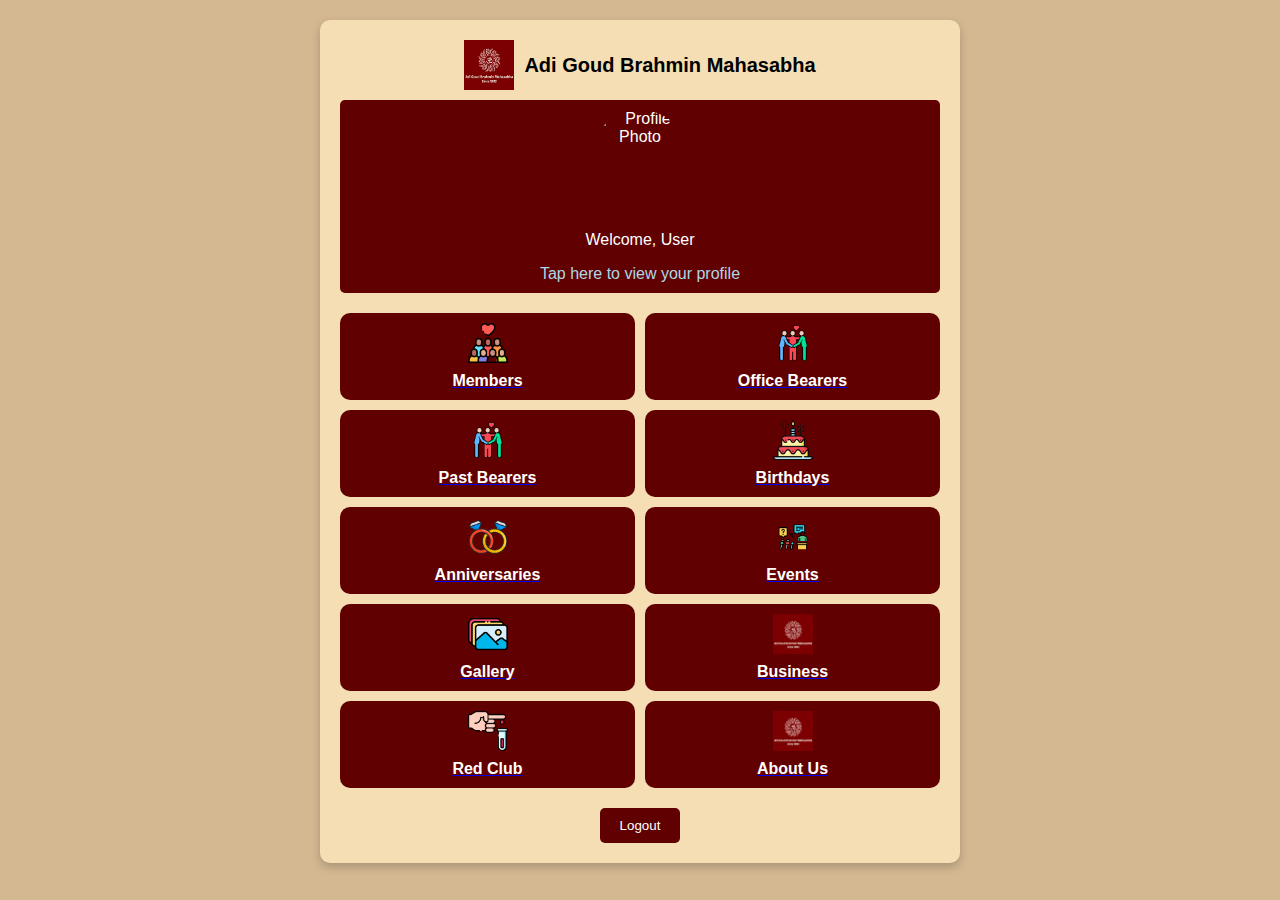
==== dashboard.html @ 6589a2c8 "Add files via upload" ====
<!DOCTYPE html>
<html lang="en">
<head>
    <meta charset="UTF-8">
    <meta name="viewport" content="width=device-width, initial-scale=1.0">
    <title>Dashboard - Adi Goud Brahmin Mahasabha</title>
    <link rel="stylesheet" href="./css/dashboard.css">
    <!-- ✅ Firebase SDKs -->
    <script src="https://www.gstatic.com/firebasejs/9.6.11/firebase-app-compat.js"></script>
    <script src="https://www.gstatic.com/firebasejs/9.6.11/firebase-firestore-compat.js"></script>
</head>
<body>
    <div class="main-container">  <!-- This is the new box for all content -->
        <header>
            <img src="./assets/logo.png" alt="Logo" class="logo">
            <h1>Adi Goud Brahmin Mahasabha</h1>
        </header>

        <div class="profile-box">
            <img id="userPhoto" src="./assets/default-user.png" alt="Profile Photo" class="profile-photo">
            <div class="profile-text">
                <p>Welcome, <span id="userName">User</span></p>
                <a href="#" id="viewProfileLink">Tap here to view your profile</a>

            </div>
        </div>
        

        <div class="menu">
            <div class="menu-item">
                <a href="members.html">
                    <img src="./icons/members.png" alt="Members">
                    <span>Members</span>
                </a>
            </div>
            <div class="menu-item">
                <a href="officeBearers.html">
                    <img src="./icons/officeb.png" alt="Office Bearers">
                    <span>Office Bearers</span>
                </a>
            </div>
            <div class="menu-item">
                <a href="pastBearers.html">
                    <img src="./icons/officeb.png" alt="Past Bearers">
                    <span>Past Bearers</span>
                </a>
            </div>
            <div class="menu-item">
                <a href="birthdays.html">
                    <img src="./icons/birthday.png" alt="Birthdays">
                    <span>Birthdays</span>
                </a>
            </div>
            <div class="menu-item">
                <a href="anniversary.html">
                    <img src="./icons/anniversary.png" alt="Anniversaries">
                    <span>Anniversaries</span>
                </a>
            </div>
            <div class="menu-item">
                <a href="events.html">
                    <img src="./icons/event.png" alt="Events">
                    <span>Events</span>
                </a>
            </div>
            <div class="menu-item">
                <a href="gallery.html">
                    <img src="./icons/gallery.png" alt="Gallery">
                    <span>Gallery</span>
                </a>
            </div>
            <div class="menu-item">
                <a href="business.html">
                    <img src="./assets/logo.png" alt="Business">
                    <span>Business</span>
                </a>
            </div>
            <div class="menu-item">
                <a href="redclub.html">
                    <img src="./icons/redclub.png" alt="Red Club">
                    <span>Red Club</span>
                </a>
            </div>  
            <div class="menu-item">
                <a href="https://pranaygour.github.io/agbm2015/">
                    <img src="./assets/logo.png" alt="About Us">
                    <span>About Us</span>
                </a>
            </div>
        </div>

        <button id="logoutBtn">Logout</button>
    </div>

    <script src="./js/dashboard.js"></script>
</body>
</html>
---- css/dashboard.css ----
body {
    font-family: Arial, sans-serif;
    background-color: #d4b892;
    text-align: center;
    margin: 0;
    padding: 0;
}

.main-container {
    background-color: #F5DEB3;
    width: 80%;
    max-width: 600px;
    margin: 20px auto;
    padding: 20px;
    border-radius: 10px;
    box-shadow: 0px 4px 10px rgba(0, 0, 0, 0.2);
    color: white;
}

header {
    display: flex;
    align-items: center;
    justify-content: center;
    gap: 10px;
}

.logo {
    width: 50px;
    height: 50px;
}

h1 {
    font-size: 20px;
    margin: 0;
    color: black;
}

.profile-box {
    background-color: #600000;
    padding: 10px;
    border-radius: 5px;
    margin-top: 10px;
    display: flex;
    flex-direction: column;
    align-items: center;
    text-align: center;
}

.profile-photo {
    width: 100px;
    height: 100px;
    border-radius: 50%;
    object-fit: cover;
    margin-bottom: 5px;
}

.profile-text {
    color: white;
}



.profile-box a {
    color: #add8e6;
    text-decoration: none;
}

.menu {
    display: grid;
    grid-template-columns: 1fr 1fr;
    gap: 10px;
    margin-top: 20px;
}

.menu-item {
    background-color: #600000;
    padding: 10px;
    border-radius: 10px;
    text-align: center;
}

.menu-item img {
    width: 40px;
    height: 40px;
}

.menu-item span {
    display: block;
    color: white;
    margin-top: 5px;
    font-weight: bold;
}

#logoutBtn {
    background-color: #600000;
    color: white;
    padding: 10px 20px;
    border: none;
    border-radius: 5px;
    margin-top: 20px;
    cursor: pointer;
}

#logoutBtn:hover {
    background-color: #a00000;
}
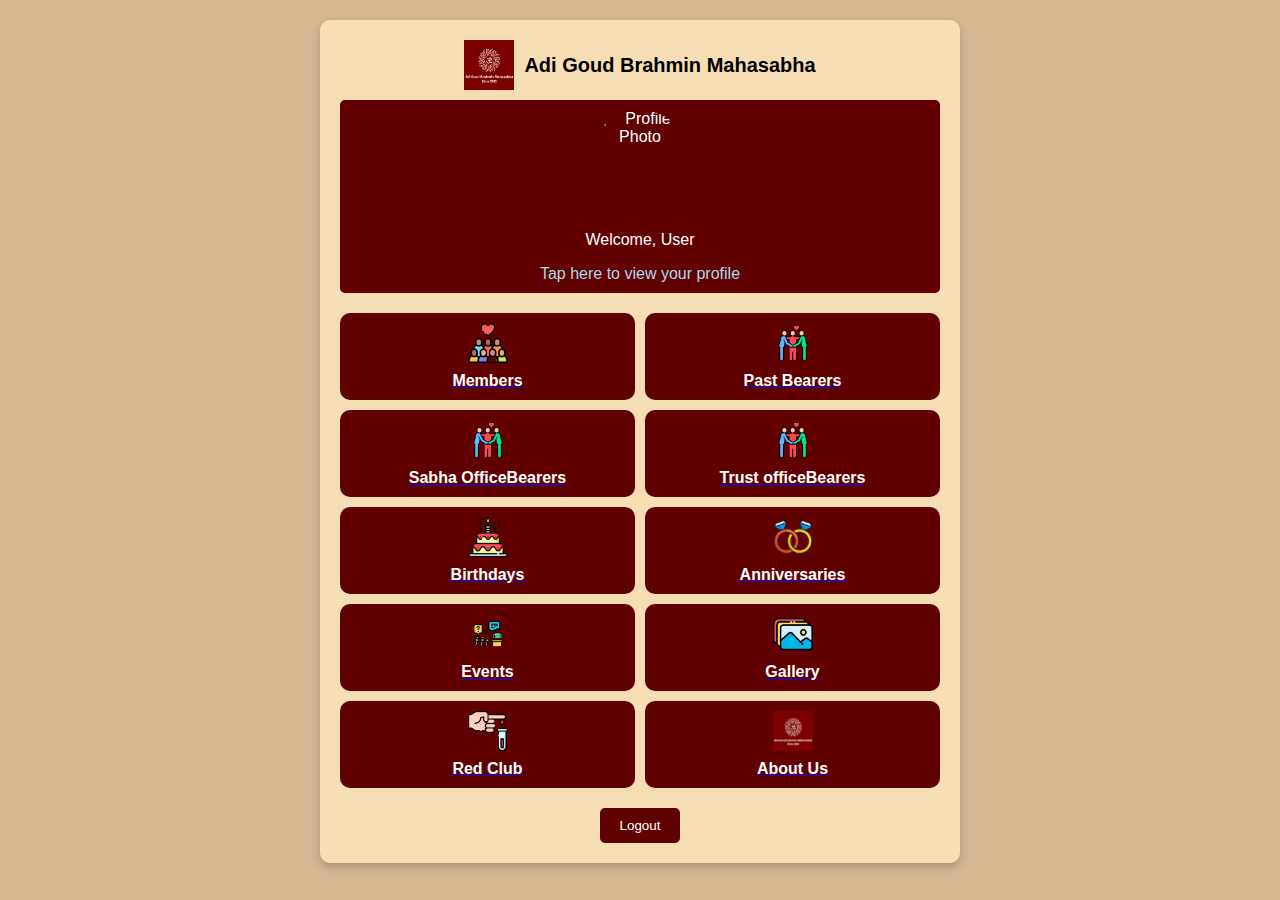
==== commit 360f7a31: "Add files via upload" ====
--- a/dashboard.html
+++ b/dashboard.html
@@ -34,15 +34,22 @@
                 </a>
             </div>
             <div class="menu-item">
-                <a href="officeBearers.html">
-                    <img src="./icons/officeb.png" alt="Office Bearers">
-                    <span>Office Bearers</span>
+                <a href="pastBearers.html">
+                    <img src="./icons/officeb.png" alt="Past Bearers">
+                    <span>Past Bearers</span>
                 </a>
             </div>
             <div class="menu-item">
-                <a href="pastBearers.html">
-                    <img src="./icons/officeb.png" alt="Past Bearers">
-                    <span>Past Bearers</span>
+                <a href="officeBearers.html">
+                    <img src="./icons/officeb.png" alt="Office Bearers">
+                    <span>Sabha OfficeBearers</span>
+                </a>
+            </div>
+            
+            <div class="menu-item">
+                <a href="trustob.html">
+                    <img src="./icons/officeb.png" alt="Trust Office Bearers">
+                    <span>Trust officeBearers</span>
                 </a>
             </div>
             <div class="menu-item">
@@ -69,12 +76,7 @@
                     <span>Gallery</span>
                 </a>
             </div>
-            <div class="menu-item">
-                <a href="business.html">
-                    <img src="./assets/logo.png" alt="Business">
-                    <span>Business</span>
-                </a>
-            </div>
+            
             <div class="menu-item">
                 <a href="redclub.html">
                     <img src="./icons/redclub.png" alt="Red Club">
